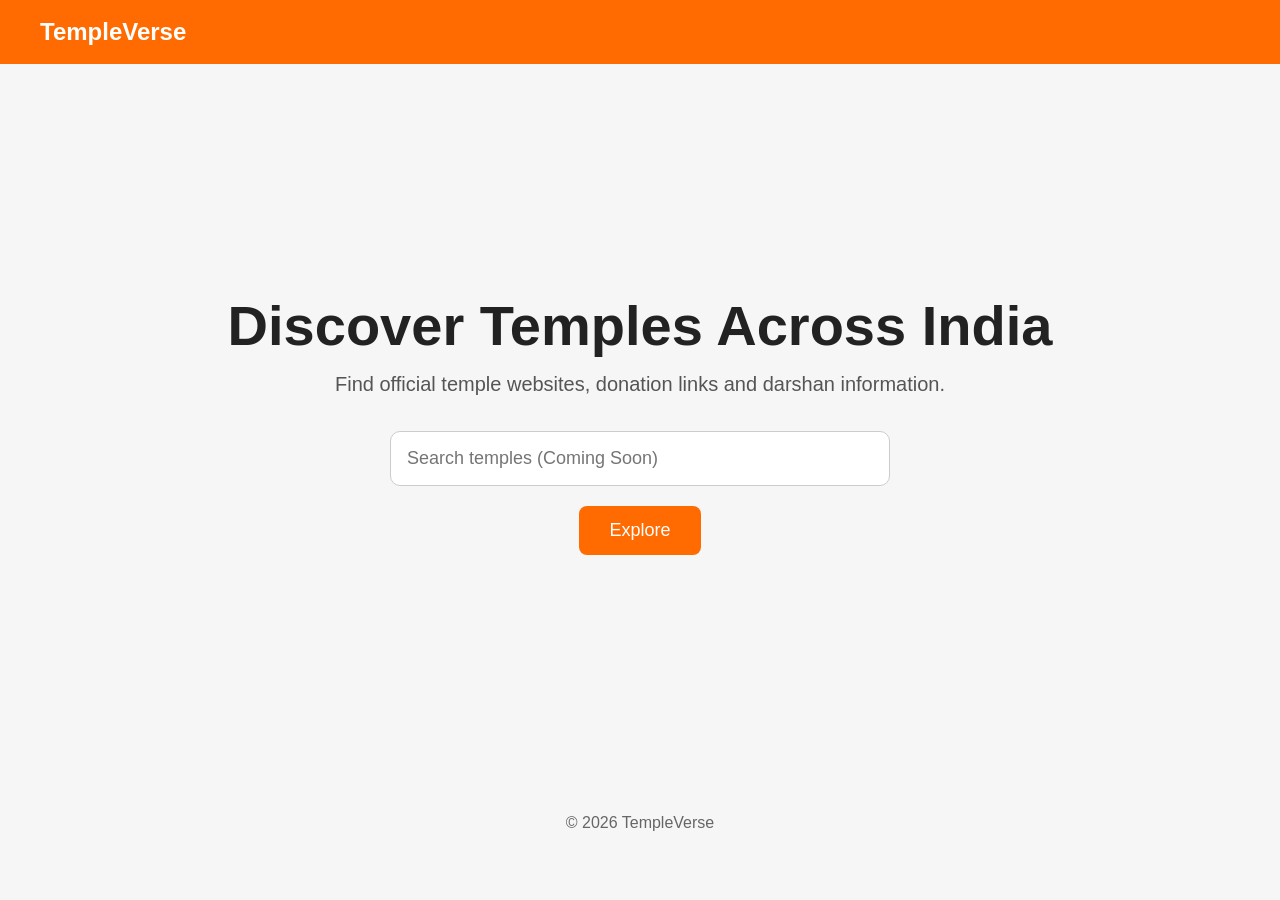
==== index.html @ b6507e46 "Create index.html" ====
<!DOCTYPE html>
<html lang="en">
<head>
    <meta charset="UTF-8">
    <meta name="viewport" content="width=device-width, initial-scale=1.0">
    <title>TempleVerse</title>

    <style>
        *{
            margin:0;
            padding:0;
            box-sizing:border-box;
            font-family:Arial,sans-serif;
        }

        body{
            background:#f6f6f6;
        }

        nav{
            background:#ff6b00;
            color:white;
            padding:18px 40px;
            font-size:24px;
            font-weight:bold;
        }

        .hero{
            height:80vh;
            display:flex;
            flex-direction:column;
            justify-content:center;
            align-items:center;
            text-align:center;
        }

        h1{
            font-size:56px;
            color:#222;
        }

        p{
            margin-top:15px;
            font-size:20px;
            color:#555;
        }

        input{
            margin-top:35px;
            width:500px;
            max-width:90%;
            padding:16px;
            font-size:18px;
            border-radius:10px;
            border:1px solid #ccc;
        }

        button{
            margin-top:20px;
            background:#ff6b00;
            color:white;
            border:none;
            padding:14px 30px;
            font-size:18px;
            border-radius:8px;
            cursor:pointer;
        }

        button:hover{
            background:#e85f00;
        }

        footer{
            text-align:center;
            padding:30px;
            color:#666;
        }
    </style>

</head>

<body>

<nav>

TempleVerse

</nav>

<section class="hero">

<h1>Discover Temples Across India</h1>

<p>
Find official temple websites, donation links and darshan information.
</p>

<input placeholder="Search temples (Coming Soon)">

<button>Explore</button>

</section>

<footer>

© 2026 TempleVerse

</footer>

</body>
</html>
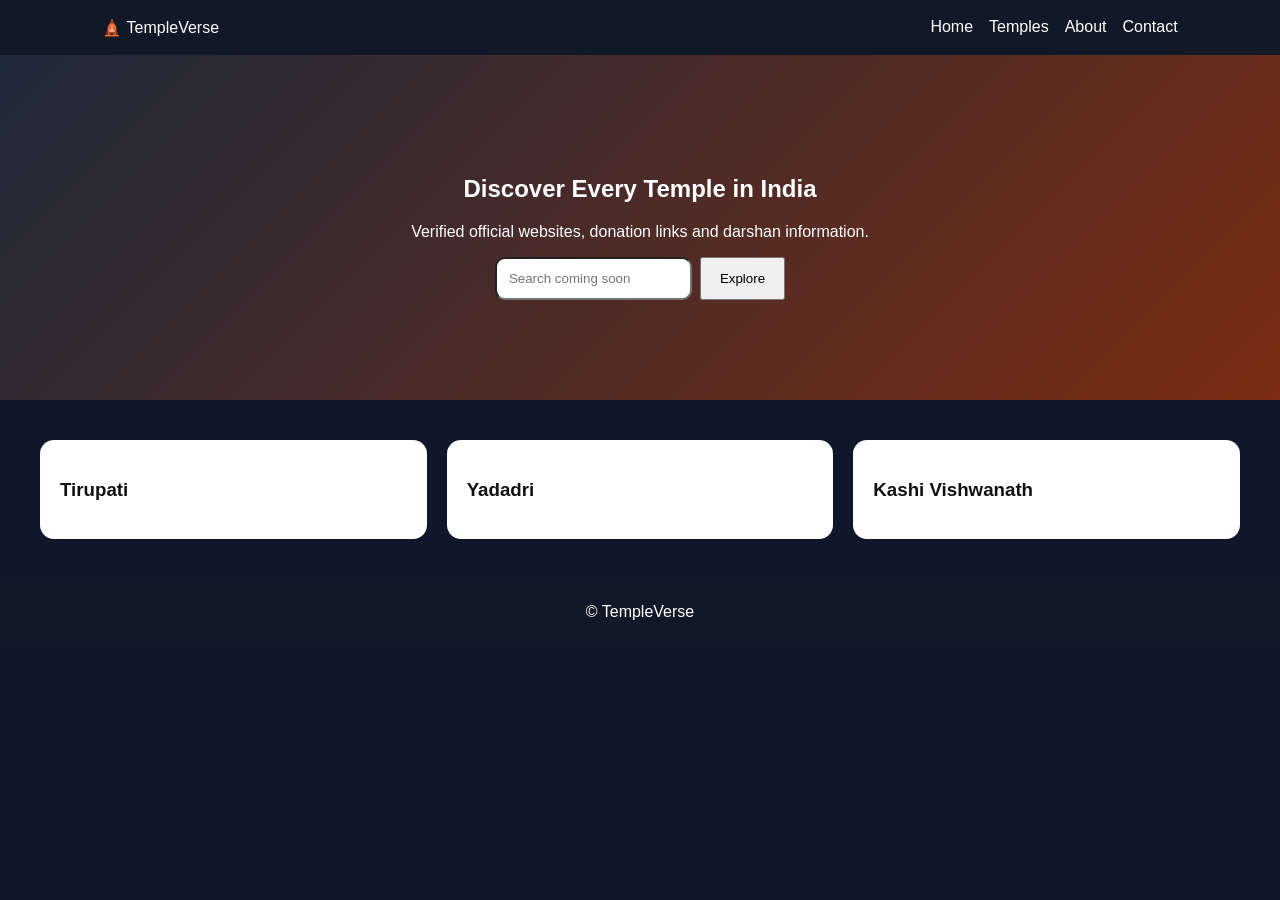
==== commit dfd86209: "TempleVerse professional starter" ====
--- a/index.html
+++ b/index.html
@@ -1,111 +1,13 @@
-<!DOCTYPE html>
-<html lang="en">
-<head>
-    <meta charset="UTF-8">
-    <meta name="viewport" content="width=device-width, initial-scale=1.0">
-    <title>TempleVerse</title>
-
-    <style>
-        *{
-            margin:0;
-            padding:0;
-            box-sizing:border-box;
-            font-family:Arial,sans-serif;
-        }
-
-        body{
-            background:#f6f6f6;
-        }
-
-        nav{
-            background:#ff6b00;
-            color:white;
-            padding:18px 40px;
-            font-size:24px;
-            font-weight:bold;
-        }
-
-        .hero{
-            height:80vh;
-            display:flex;
-            flex-direction:column;
-            justify-content:center;
-            align-items:center;
-            text-align:center;
-        }
-
-        h1{
-            font-size:56px;
-            color:#222;
-        }
-
-        p{
-            margin-top:15px;
-            font-size:20px;
-            color:#555;
-        }
-
-        input{
-            margin-top:35px;
-            width:500px;
-            max-width:90%;
-            padding:16px;
-            font-size:18px;
-            border-radius:10px;
-            border:1px solid #ccc;
-        }
-
-        button{
-            margin-top:20px;
-            background:#ff6b00;
-            color:white;
-            border:none;
-            padding:14px 30px;
-            font-size:18px;
-            border-radius:8px;
-            cursor:pointer;
-        }
-
-        button:hover{
-            background:#e85f00;
-        }
-
-        footer{
-            text-align:center;
-            padding:30px;
-            color:#666;
-        }
-    </style>
-
-</head>
-
-<body>
-
-<nav>
-
-TempleVerse
-
-</nav>
-
-<section class="hero">
-
-<h1>Discover Temples Across India</h1>
-
-<p>
-Find official temple websites, donation links and darshan information.
-</p>
-
-<input placeholder="Search temples (Coming Soon)">
-
-<button>Explore</button>
-
-</section>
-
-<footer>
-
-© 2026 TempleVerse
-
-</footer>
-
-</body>
-</html>
+<!doctype html><html><head><meta charset='utf-8'><meta name='viewport' content='width=device-width,initial-scale=1'><title>TempleVerse</title>
+<link rel='stylesheet' href='css/variables.css'>
+<link rel='stylesheet' href='css/style.css'>
+<link rel='stylesheet' href='css/navbar.css'>
+<link rel='stylesheet' href='css/hero.css'>
+<link rel='stylesheet' href='css/cards.css'>
+<link rel='stylesheet' href='css/footer.css'>
+<link rel='stylesheet' href='css/responsive.css'>
+</head><body>
+<header class="nav"><div class="brand">🛕 TempleVerse</div><nav><a href="index.html">Home</a><a href="temples.html">Temples</a><a href="about.html">About</a><a href="contact.html">Contact</a></nav></header>
+<section class="hero"><h1>Discover Every Temple in India</h1><p>Verified official websites, donation links and darshan information.</p><input placeholder="Search coming soon"><button>Explore</button></section>
+<section class="grid"><article class="card"><h3>Tirupati</h3></article><article class="card"><h3>Yadadri</h3></article><article class="card"><h3>Kashi Vishwanath</h3></article></section>
+<footer>© TempleVerse</footer><script src="js/app.js"></script></body></html>
--- a/css/variables.css
+++ b/css/variables.css
@@ -0,0 +1 @@
+:root{--bg:#0f172a;--primary:#f97316;--text:#fff;}
--- a/css/style.css
+++ b/css/style.css
@@ -0,0 +1 @@
+body{margin:0;font-family:Arial;background:var(--bg);color:var(--text)} .grid{display:grid;grid-template-columns:repeat(auto-fit,minmax(220px,1fr));gap:20px;padding:40px}
--- a/css/navbar.css
+++ b/css/navbar.css
@@ -0,0 +1 @@
+.nav{display:flex;justify-content:space-between;padding:18px 8%;background:#111827}.nav a{color:#fff;margin-left:16px;text-decoration:none}
--- a/css/hero.css
+++ b/css/hero.css
@@ -0,0 +1 @@
+.hero{text-align:center;padding:100px 20px;background:linear-gradient(135deg,#1e293b,#7c2d12)} .hero input{padding:12px;border-radius:10px}.hero button{padding:12px 18px;margin-left:8px}
--- a/css/cards.css
+++ b/css/cards.css
@@ -0,0 +1 @@
+.card{background:#fff;color:#111;padding:20px;border-radius:14px}
--- a/css/footer.css
+++ b/css/footer.css
@@ -0,0 +1 @@
+footer{text-align:center;padding:24px;background:#111827}
--- a/css/responsive.css
+++ b/css/responsive.css
@@ -0,0 +1 @@
+@media(max-width:768px){.nav{flex-direction:column}}
